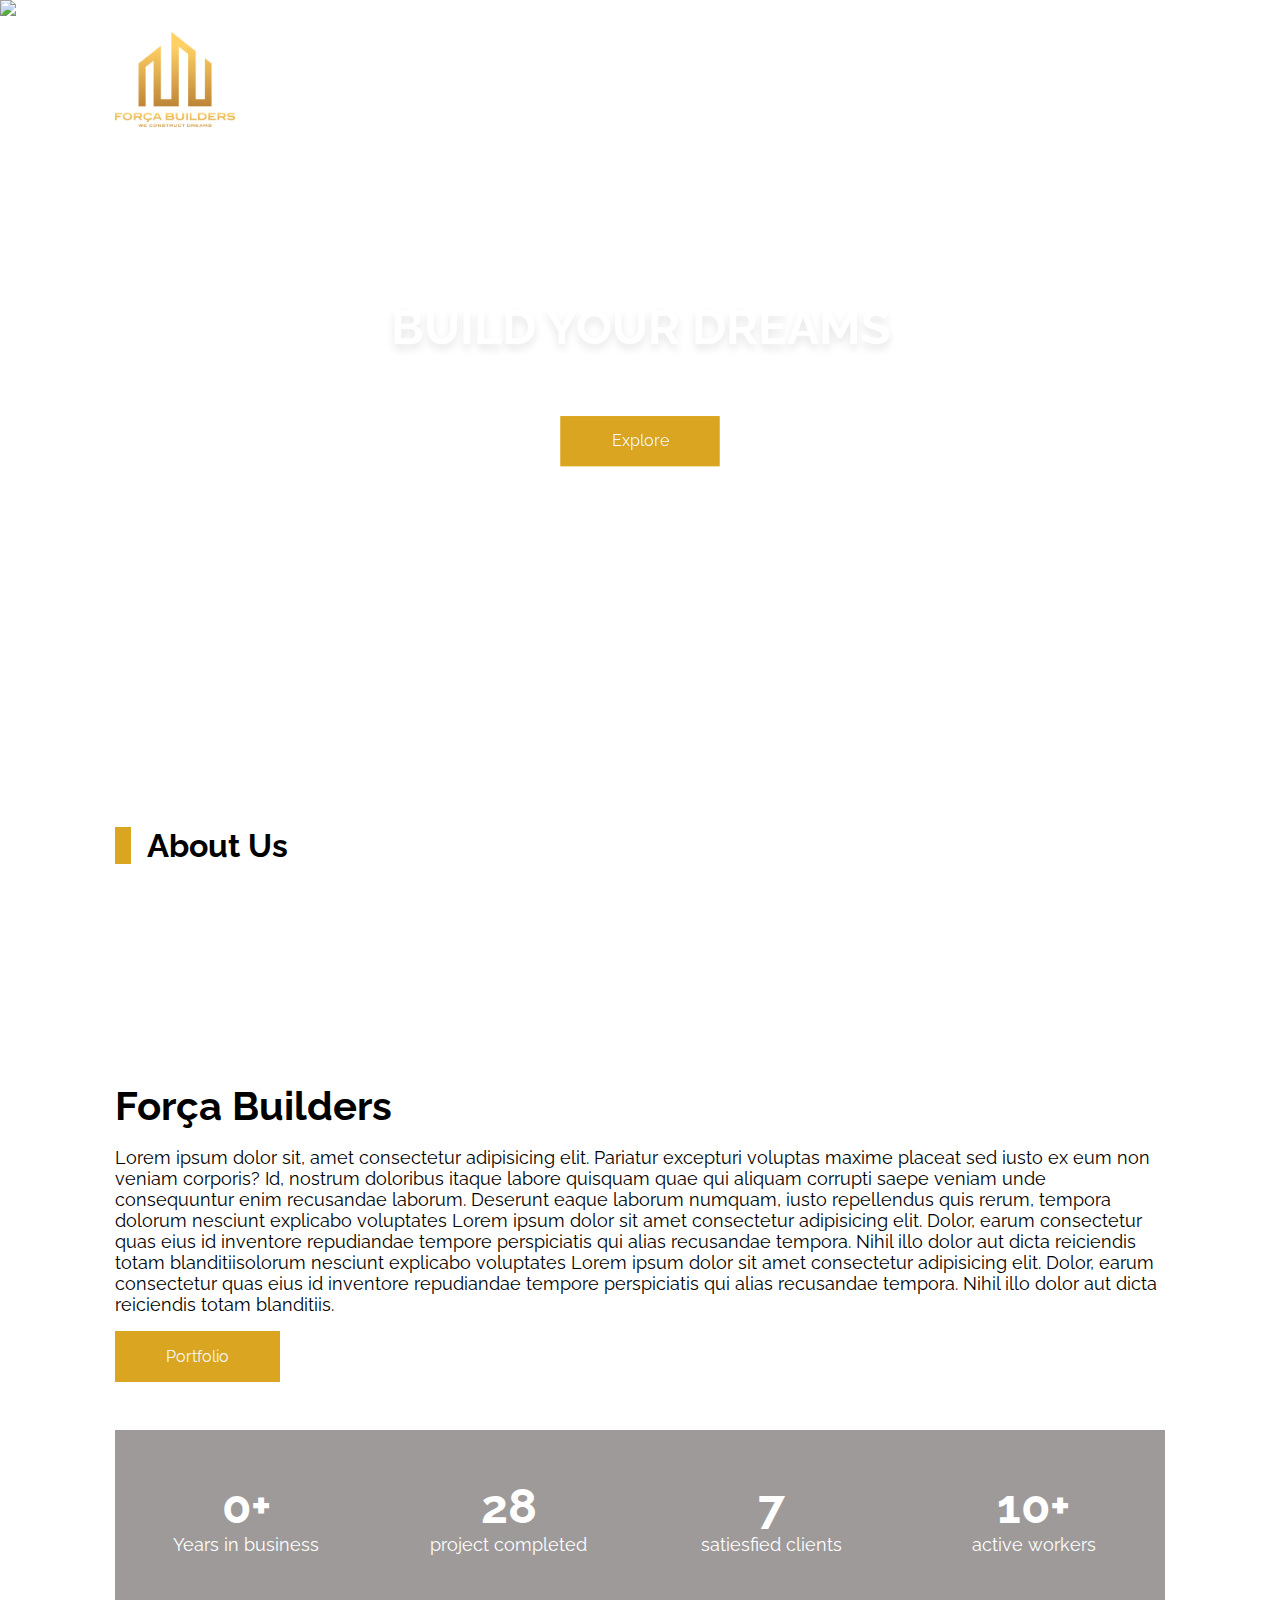
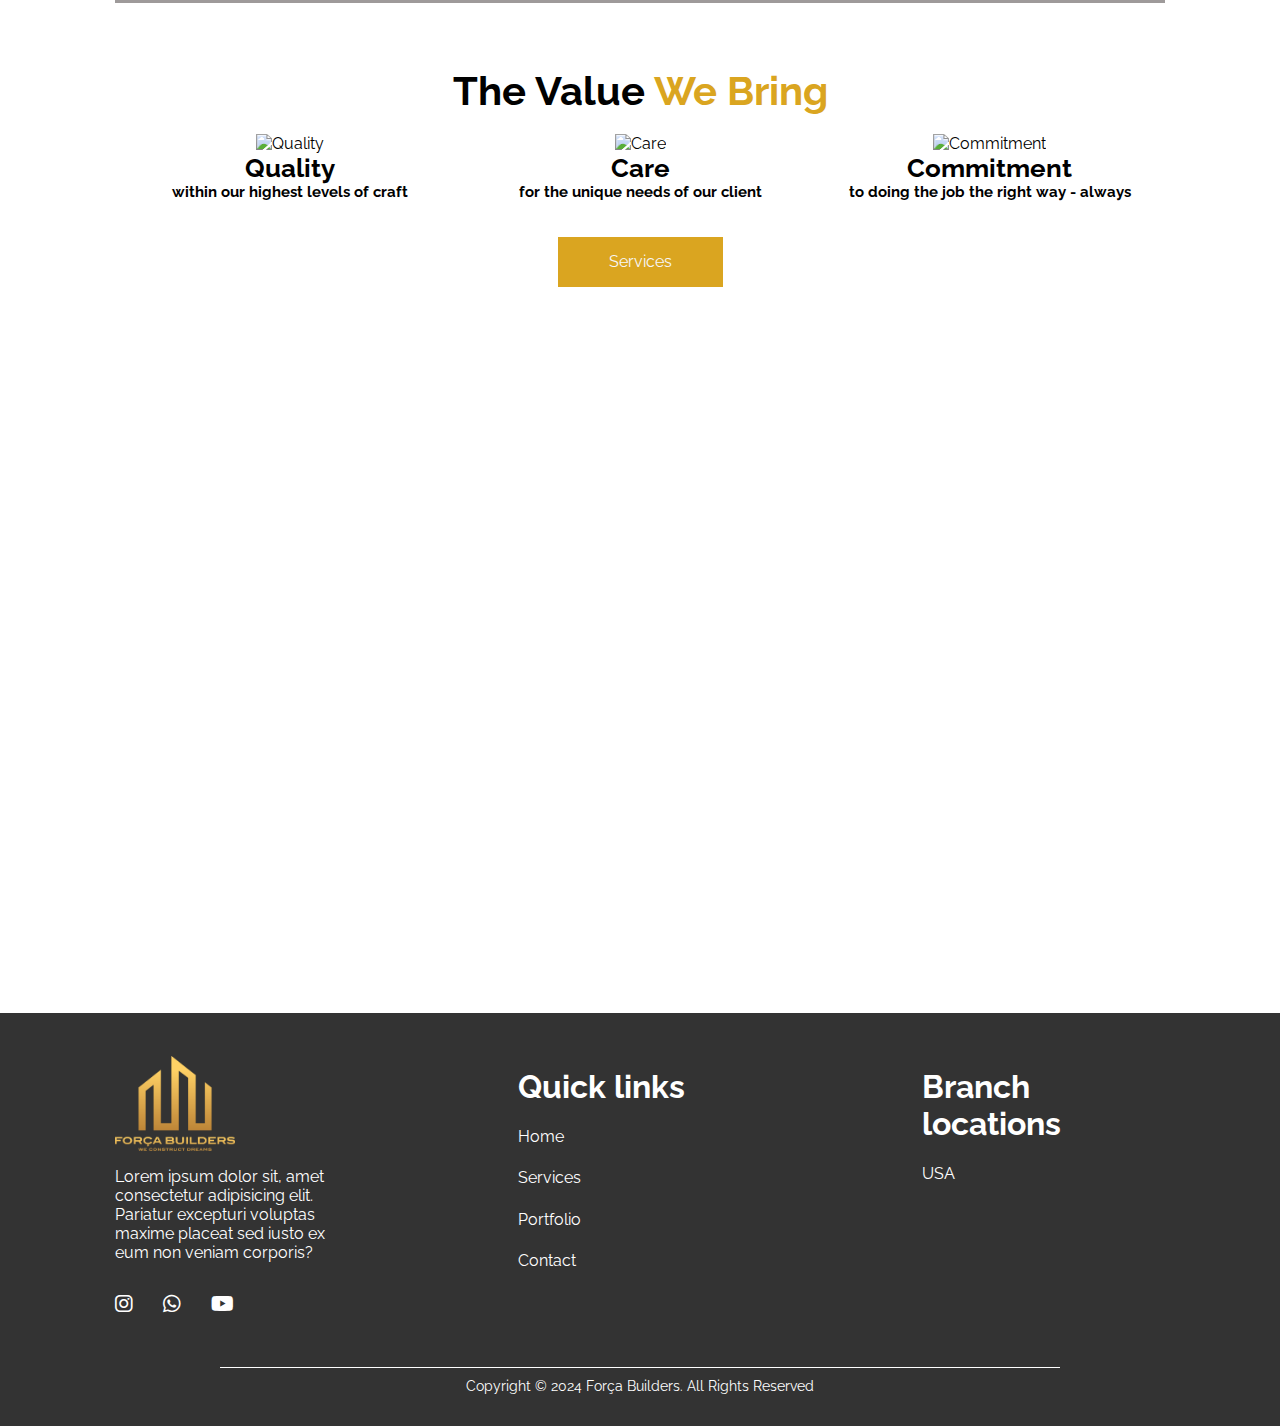
==== index.html @ a5e8ef7a "responsividade contact page" ====
<!DOCTYPE html>
<html lang="en">
<head>
    <meta charset="UTF-8">
    <meta name="viewport" content="width=device-width, initial-scale=1.0">
    <title>ForçaBuilders</title>
    <link rel="stylesheet" href="https://cdnjs.cloudflare.com/ajax/libs/font-awesome/6.5.2/css/all.min.css">
    <link rel="stylesheet" href="/css/main.css">
    <link rel="stylesheet" href="https://cdn.jsdelivr.net/npm/swiper@11/swiper-bundle.min.css"/>
   
</head>
<body>
    <header id="header">

       <div id="menu-bar" class="fas fa-bars"></div>

        <a href="#" class="logo" class="img-logo"><img src="/img/logo transparency (1).png" alt=""></a>

        <nav class="navbar">
           <a href="#home">Home</a>
                <a href="/services/services.html">Services</a>
                <a href="/portifolio/portifolio.html">Portfolio</a>
                <a href="/contact/contact.html">Contact</a>
        </nav>

        


 
        
    </header>

    <section class="home" id="#home">
        <div class="swiper mySwiper container">
            <div class="swiper-wrapper">
                <div class="swiper-slide">
                    <img src="/img/img teste/1.jpg">
                </div>
                <div class="swiper-slide">
                    <img src="/img/img teste/6.jpg">
                </div>
                <div class="swiper-slide">
                    <img src="/img/img teste/7.jpg">
                </div>
                <div class="swiper-slide">
                    <img src="/img/img teste/12.jpg">
                </div>
             </div>
             <div class="swiper-button-prev"></div>
             <div class="swiper-button-next"></div>
        </div>
        <div class="content">
            <h3>build your dreams</h3>
            <p>dicover new places with us</p>
            <a href="/portifolio/portifolio.html" class="btn">Explore</a>
        </div>
    </section>

    <section class="about" id="about">
        <h1 class="heading-about">About Us</h1>
        <div class="rowt">
            <div class="video">
                <video src="img/render video.mp4" loop muted autoplay></video>
            </div>
            <div class="contentWrapper">
             
                    <h2>Força Builders</h2>
                    <p>Lorem ipsum dolor sit, amet consectetur adipisicing elit. Pariatur excepturi voluptas maxime placeat sed iusto ex eum non veniam corporis? Id, nostrum doloribus itaque labore quisquam quae qui aliquam corrupti saepe veniam unde consequuntur enim recusandae laborum. Deserunt eaque laborum numquam, iusto repellendus quis rerum, tempora dolorum nesciunt explicabo voluptates Lorem ipsum dolor sit amet consectetur adipisicing elit. Dolor, earum consectetur quas eius id inventore repudiandae tempore perspiciatis qui alias recusandae tempora. Nihil illo dolor aut dicta reiciendis totam blanditiisolorum nesciunt explicabo voluptates Lorem ipsum dolor sit amet consectetur adipisicing elit. Dolor, earum consectetur quas eius id inventore repudiandae tempore perspiciatis qui alias recusandae tempora. Nihil illo dolor aut dicta reiciendis totam blanditiis.</p>
                    <a href="portifolio/portifolio.html"  class="btn">Portfolio</a>
                </div>
            </div>

                <div id="box2" class="boxabout">
                    <div class="cardbox">
                        <h3><span class="num" data-val="5">0</span>+</h3>
                        <p>Years in business</p>
                    </div>
                    <div class="cardbox">
                        <h3><span class="num" data-val="200">0</span></h3>
                        <p>project completed</p>
                    </div>
                    <div class="cardbox">
                        <h3><span class="num" data-val="50">0</span></h3>
                        <p>satiesfied clients</p>
                    </div>
                    <div class="cardbox">
                        <h3><span class="num" data-val="70">0</span>+</h3>
                        <p>active workers</p>
                    </div>
                </div>
    
           
        </section>
        <section class="value-section">
            <h2>The Value <span>We Bring</span> </h2>
            <div class="value-cards">
                <div class="card">
                    <img src="img/img teste/3.jpg" alt="Quality">
                    <h3>Quality</h3>
                    <p>within our highest levels of craft</p>
                </div>
                <div class="card">
                    <img src="img/img teste/4.jpg" alt="Care">
                    <h3>Care</h3>
                    <p>for the unique needs of our client</p>
                </div>
                <div class="card">
                    <img src="img/img teste/10.jpg" alt="Commitment">
                    <h3>Commitment</h3>
                    <p>to doing the job the right way - always</p>
                </div>
            </div>
            <a href="services/services.html" class="btn">Services</a>
        </section>
        <!--- -->
        <section class="portfolio-home">
            <div class="image-portifolio">
                <iframe width="500" height="315" src="https://www.youtube.com/embed/5F-B6vO_lBU?si=1srI6j9J4C1KNsIy" title="YouTube video player" frameborder="0" allow="accelerometer; autoplay; clipboard-write; encrypted-media; gyroscope; picture-in-picture; web-share" referrerpolicy="strict-origin-when-cross-origin" allowfullscreen></iframe>
                <iframe width="500" height="315" src="https://www.youtube.com/embed/5F-B6vO_lBU?si=1srI6j9J4C1KNsIy" title="YouTube video player" frameborder="0" allow="accelerometer; autoplay; clipboard-write; encrypted-media; gyroscope; picture-in-picture; web-share" referrerpolicy="strict-origin-when-cross-origin" allowfullscreen></iframe>
                <iframe width="500" height="315" src="https://www.youtube.com/embed/5F-B6vO_lBU?si=1srI6j9J4C1KNsIy" title="YouTube video player" frameborder="0" allow="accelerometer; autoplay; clipboard-write; encrypted-media; gyroscope; picture-in-picture; web-share" referrerpolicy="strict-origin-when-cross-origin" allowfullscreen></iframe>
            </div>
          </section>
          
    
   
   

  <!---<section class="mid">
        <div class="container">
            <div class="gallery">
                <div class="img-box"></div>
                <div class="img-box"></div>
                <div class="img-box"></div>
               
            </div>
            
        </div>

    </div>

</section> -->  
  
   
<section class="footer">
    <div class="box-container">
    
        <div class="box">
            <img src="/img/logo transparency (1).png" alt="Logo" class="footer-logo">
            <p>Lorem ipsum dolor sit, amet consectetur adipisicing elit.  Pariatur excepturi voluptas maxime placeat sed iusto ex eum non veniam corporis?</p>
            <div class="social-icons">
                <a href="#"><i class="fab fa-instagram"  style='font-size:20px'></i></a>
                <a href="#"><i class="fab fa-whatsapp"  style='font-size:20px'></i></a>
                <a href="#"><i class="fab fa-youtube"  style='font-size:20px'></i></a>
            </div> 
         </div>
         <div class="box">
            <h3>Quick links</h3> 
            <a href="#home">Home</a>
            <a href="/services/services.html">Services</a>
            <a href="/portifolio/portifolio.html">Portfolio</a>
            <a href="/contact/contact.html">Contact</a>
         </div>
         <div class="box">
            <h3>Branch locations</h3> 
            <a href="#">USA</a>
         </div>
    </div>
    <div class="footer-bottom">
        <hr class="footer-divider">
        <p class="footer-credit"> Copyright &copy; 2024 Força Builders. All Rights Reserved </p>
    </div>
    <h1 class=""></h1>
</section>













<script type="module">
    import Swiper from 'https://cdn.jsdelivr.net/npm/swiper@11/swiper-bundle.min.mjs'
    const swiper = new Swiper(".mySwiper", {
    slidesPerView: 1,
    spaceBetween: 50,
    grabCursor: true,
    autoplay: {
        delay: 5000,
        disableOnInteraction: false,
        pauseOnMouseEnter: true,
      },
    slidesPerGroup: 1,
    loop: true,
    pagination: {
      el: ".swiper-pagination",
      clickable: true,
    },
    navigation: {
      nextEl: ".swiper-button-next",
      prevEl: ".swiper-button-prev",
    },
    breakpoints: {
      480: {
        slidesPerView:1,
      },
      600: {
        slidesPerView: 1,
      },
    }
  });
</script>
    <script src="js/script.js"></script>

    
</body>
</html>
---- css/main.css ----
@import url('https://fonts.googleapis.com/css2?family=Raleway:ital,wght@0,100..900;1,100..900&display=swap');

:root{
    --colorprimamry:#daa520;
    --colorwhite: #fff;
}

*{
    font-family: "Raleway", sans-serif;
    padding: 0;
    margin: 0;
    box-sizing: border-box;
    outline: none; border: none;
    text-decoration: none;
   
}

*::selection{
    background: var(--colorprimamry);
    color:var(--colorwhite);
}
body{
    overflow-x: hidden;
}

html{
    
    overflow-x: hidden;
    scroll-padding-top: 6rem;
    scroll-behavior: smooth;
}
.container{
    width: 100%;
    height: 100vh;
    display: flex;
    align-items: center;
    justify-content: center;
}
section{
    padding: 2rem 9%;
    
}
.heading{
    text-align: center;
    padding: 3rem 0;
}
.heading span{
    font-size: 3rem;
    border-radius: .5rem;
    padding: .2rem 1rem;
   
}
.btn{
    display: inline-block;
    margin-top: 1rem;
    background: var(--colorprimamry);
    color: #f7f7f7;
    padding: .8rem 3rem;
    border: .2rem solid var(--colorprimamry);
    cursor: pointer;
}


header{
    position: fixed;
    top: 0; left: 0; right: 0;
    z-index: 1000;
    display: flex;
    align-items: center;
    justify-content: space-between;
    padding: 2rem 9%;
}
header.rolagem{
    background-color: #333;
}
header img{
    width: 120px;
}

header .logo{
    font-size: 1.5rem;
    font-weight: bolder;
    color: var(--colorwhite);
    text-transform: uppercase;
}
header .logo span{
    color: var(--colorprimamry);
}

header .navbar a {
  
    color: var(--colorwhite);
    font-size: 1rem;
    margin: 0.8rem;

}



header .navbar a:hover{
    color: var(--colorprimamry);
}

header .icons i{
    font-size: 1rem;
    color: var(--colorwhite);
    cursor: pointer;
    margin-right: 1rem;
}
header .icons i:hover{
    color: var(--colorprimamry);
}


#menu-bar{
    color: var(--colorwhite);
    border: .1rem solid var(--colorwhite);
    border-radius: .5rem;
    font-size: 2rem;
    padding: .5rem 1.2rem ;
    cursor: pointer;
    display: none;
  
}

.home{
    width: 100%;
    /*height: 85vh;*/
    display: flex;
    align-items: center;
    justify-content: center;
    flex-flow: column;
    position: relative;
    z-index: 0 ;
    margin: 0;
    padding: 0;
}
.home .content{
    position: absolute; 
    top: 50%; 
    left: 50%;
    transform: translate(-50%, -50%);
    text-align: center;
    z-index: 1;
}
.home .content h3{
    font-size: 3rem;
    color: var(--colorwhite);
    text-transform: uppercase ;
    text-shadow: 0 .3rem .5rem rgba(0,0,0,.1);
}
.home .content p{
    font-size: 1.5rem;
    color: var(--colorwhite);
   padding: .5rem 0;
}

.swiper{
    width: 100vw;
    height: 85vh;
    margin: 0;
    padding: 0;
    position: relative;
    box-sizing: border-box; 
    z-index: -1;
}

.swiper-wrapper{
    display: flex;
}

.swiper-slide {
    width: 100vw;
    max-height:85vh;
    display: flex;
    justify-content: center;
    align-items: center; 
}

.swiper-slide img {
    width: 100%; 
    height: auto; 
    object-fit: cover;
    display: block;
}

.swiper-button-prev, .swiper-button-next {
    border-radius: 50%; 
    width: 50px; 
    height: 50px; 
    display: flex;
    justify-content: center;
    align-items: center;
    z-index: 10; 
}

.swiper-button-prev::after, .swiper-button-next::after {
    font-size: 24px; 
    color: white; 
}


.swiper-button-prev {
    left: 10px; 
}


.swiper-button-next {
    right: 10px;
}

/*.home .foto-container2 img{
    position: absolute;
    top: 0; left: 0; 
    z-index: -1;
    height: 100%;
    width: 100%;
    object-fit: cover;
}

.home .controls{
    padding: 1rem;
    border-radius: 5rem;
    background: rgba(0,0,0,.3);
    margin-top: 5rem;
}
.home .controls .pic-btn{
    height: 1rem;
    width:1rem;
    display: inline-block;
    border-radius: 50%;
    background: var(--colorwhite);
    cursor: pointer;
    margin:0 .5rem ;
  

}
.home .controls .pic-btn.active{
   background: var(--colorprimamry); 
}*/

swiper{
    height: 500px;
}


/*section2*/
.about{
    margin-top: 30px;
}

.about .heading-about{
    margin-bottom: 1rem;
    padding-left: 1rem;
    border-left: 1rem solid var(--colorprimamry);

}

.rowt{
    display: flex;
    justify-content: center;
    flex-wrap: wrap;
    gap: 3rem;  
}
.rowt .video{
    flex: 1 1 41rem;
}
.rowt .video video{
    width: 100%;
}
.contentWrapper{
    flex: 1 1 31rem;
}
.contentWrapper h2{
    font-size: 2.5rem;
}
.contentWrapper p{
    font-size: 18px;
    margin-top: 18px;
}
.boxabout{
    margin-top: 3rem;
    display: grid;
    grid-template-columns: repeat(4, 1fr) ;
    align-items: center;
    
}
.boxabout .cardbox{
    text-align: center;
    background: #9e9a9a;
    padding: 3rem 3rem;
    color: var(--colorwhite);
}
.cardbox h3{
    font-size: 3rem;

}
.cardbox p{
    font-size: 18px;
}
/*galeria home*/
.mid{
    height: 100vh;
}
.gallery{
    display: flex;
    align-items: center;
    justify-content: center;
    margin-bottom: 400px;
}
.btn2 {
    display: inline-block;
    margin-top: 20px; /* Espaço acima do botão */
    padding: 10px 20px;
    background: var(--colorprimamry);
    color: #f7f7f7;
    padding: .8rem 3rem;
    border: .2rem solid var(--colorprimamry);
    text-decoration: none;
    
}

.img-box{
    width: 400px;
    height: 400px;
    margin: 10px;
    border-radius: 15px;
    background: url(/img/img\ teste/11.jpg);
    background-size: cover;
    background-position: center;
    transition: width 0.5s, opacity 0.5s;
}
.img-box:nth-child(2){
    background: url(/img/img\ teste/13.jpg);
    background-size: cover;
    background-position: center;
}
.img-box:nth-child(3){
    background: url(/img/img\ teste/14.jpg);
    background-size: cover;
    background-position: center;
}
.img-box:hover{
    width: 600px;
    cursor: pointer;
}
/* section 5 */
.value-section {
    text-align: center;
  }
  
  .value-section h2{
    font-size: 2.5rem;
  }
  .value-section h2 span{
    color: var(--colorprimamry);
  }
  .value-cards {
    display: flex;
    justify-content: space-between;
    align-items: center;
    justify-content: center;
    margin: 20px 0;
  }
 
  
  .card {
    flex: 1; 
    text-align: center;
  }
  
  .card img {
    width: 450px; 
  }
  .card h3{
    font-size: 26px;
  }
  .card p{
    font-size: 15px;
    font-weight: bold;
  }


.contact .row{
    display: flex;
    flex-wrap: wrap-reverse;
    gap: 1rem;
    align-items: center;
}
.contact .row form{
    flex: 1 1 40rem;
    padding: 2rem 2.5rem;
    box-shadow: 0 .5rem 1.5rem rgba(0,0,0,.1);
    border: .1rem solid rgba(0,0,0,.1);
    background: var(--colorwhite);
    border-radius: .5rem;

}

.portfolio-home {
    text-align: center; 
  }
  
  .image-portifolio {
    display: flex;
    flex-wrap: wrap; 
    justify-content: center; 
  }
  
  .image-portifolio img {
    width: 30%; 
    margin: 10px; 
    
}

/*.contact .row .image{
    flex: 1 1 40rem;
    
}
.contact .row .image img{
    width: 100%;
    
}*/
.contact .row form .box{
    padding: 1rem;
    font-size: 1rem;
    color: #333;
    text-transform: none;
    border: .1rem solid rgba(0,0,0,.1);
    border-radius: .5rem;
    margin: .7rem 0;
    width: 50%;
}
.contact .row form .box:focus{
    border-color: var(--colorprimamry);
}
.contact .row form textarea{
    height: 15rem;
    resize: none;
}
.footer{
    background: #333;

}

.footer .box-container{
    display: flex;
    justify-content: space-between;
    gap: 10rem;
    
}

.footer .box-container .box{
    padding: .7rem 0;
    flex: 1 1 25rem;
}

.footer-logo {
    width: 120px;
    height: auto;
}

.footer .box-container .box h3{
    font-size: 2rem;
    padding: .7rem 0;
    color: var(--colorwhite);
}
.footer .box-container .box p{
    font-size: 1rem;
    padding: .7rem 0;
    color: var(--colorwhite);
}
.footer .box-container .box a{
    display: block;
    font-size: 1rem;
    padding: .7rem 0;
    color: var(--colorwhite);
}
.footer .box-container .box a:hover{
    color: var(--colorprimamry);
    text-decoration: underline;
}

.footer .box-container .box .social-icons{
    display:flex;
    align-items: center;
    gap:30px;
    margin-top: 10px;
}

.footer-bottom {
    margin-top: 20px;
    padding-top: 10px;
}

.footer-divider {
    border: 0;
    border-top: 1px solid;
    color:var(--colorwhite);
    margin: 0 auto; 
    width: 80%; 
}

.footer-credit {
    margin-top: 10px;
    font-size: 14px; 
    color:var(--colorwhite);
    text-align: center; 
}





@media (max-width:1200px){
    html{
    font-size: 70%;
    }
    .swiper{
        height: auto;
    }
}

@media (max-width:991px){
    header{
        padding: 2rem;
    }
    section{
        padding: 2rem;
    }
    .rowt{
        grid-template-columns:1fr ;
        grid-gap:50px;
        
    }
    .rowt .contentWrapper{
        padding-left: 0;
    }

    .card img {
        width: 32vw; 
      }
   
}
@media (max-width:768px){
    #menu-bar{
        display: initial;
    }
    header .navbar{
        position: absolute;
        top: 100%; right: 0; left: 0;
        background: #333;
        border-top: .1rem solid rgba(255, 255, 255, .2);
        padding: 1rem 2rem;
        clip-path: polygon(0 0, 100% 0, 100% 0, 0 0);
    }
    header .navbar.active{
        clip-path: polygon(0 0, 100% 0, 100% 100%, 0 100%);
    }
    header .navbar a{
        display: block;
        border-radius: .5rem;
        padding: 1.5rem;
        margin: 1.5rem 0;
        
    }
    
    header{
        justify-content: space-between;
    }

    .about{
        margin-left:0;
    }
    .about .heading-about{
        margin-left: 25px;
    }
    .rowt{
        width: 90%;
        margin-left: 25px;
    }
    .rowt .contentWrapper{
        text-align: center;
    }
    .rowt .contentWrapper h2{
        font-size: 30px;
        padding-bottom:20px;
    
    }
    .rowt .contentWrapper p{
        line-height: 24px;
        text-align: start;
    }

    .boxabout{
        grid-template-columns: 1fr;
        width: 350px;
        row-gap: 1em;
        margin:0 auto;
        margin-top: 20px;
    }

    .gallery{
        display: grid;
        width: 100%;
        background-size: cover;
        background-position: center;
    }
    .value-cards {
        flex-direction: column; 
    }
    .card img {
         width: 350px; 
    }

    
}

@media (max-width: 600px){
    .footer .box-container{
        display: block;
        text-align: center;
    }

    .footer .box-container .box .social-icons{
        justify-content: center;
    }
}

@media (max-width:450px){
    html{
        font-size: 70%;
    }
    .heading span{
        font-size: 2.5rem;
    }

    header img{
        width: 12vw;

    }

    .home .content h3{
        font-size: 2rem ;
    }
    .home .content p{
        font-size: 16px;
    }

    .rowt .contentWrapper span.textWrapper{
        font-size: 18px;
    }
    .rowt .contentWrapper h2{
        
        font-size: 25px;
    
    }
    .rowt .contentWrapper p{
        font-size: 15px;
        line-height: 22px;
    }

    .boxabout .cardbox{
        padding: 1rem ;

    }
    .cardbox h3{
        font-size: 2rem;
    
    }
    .cardbox p{
        font-size: 18px;
    }

}
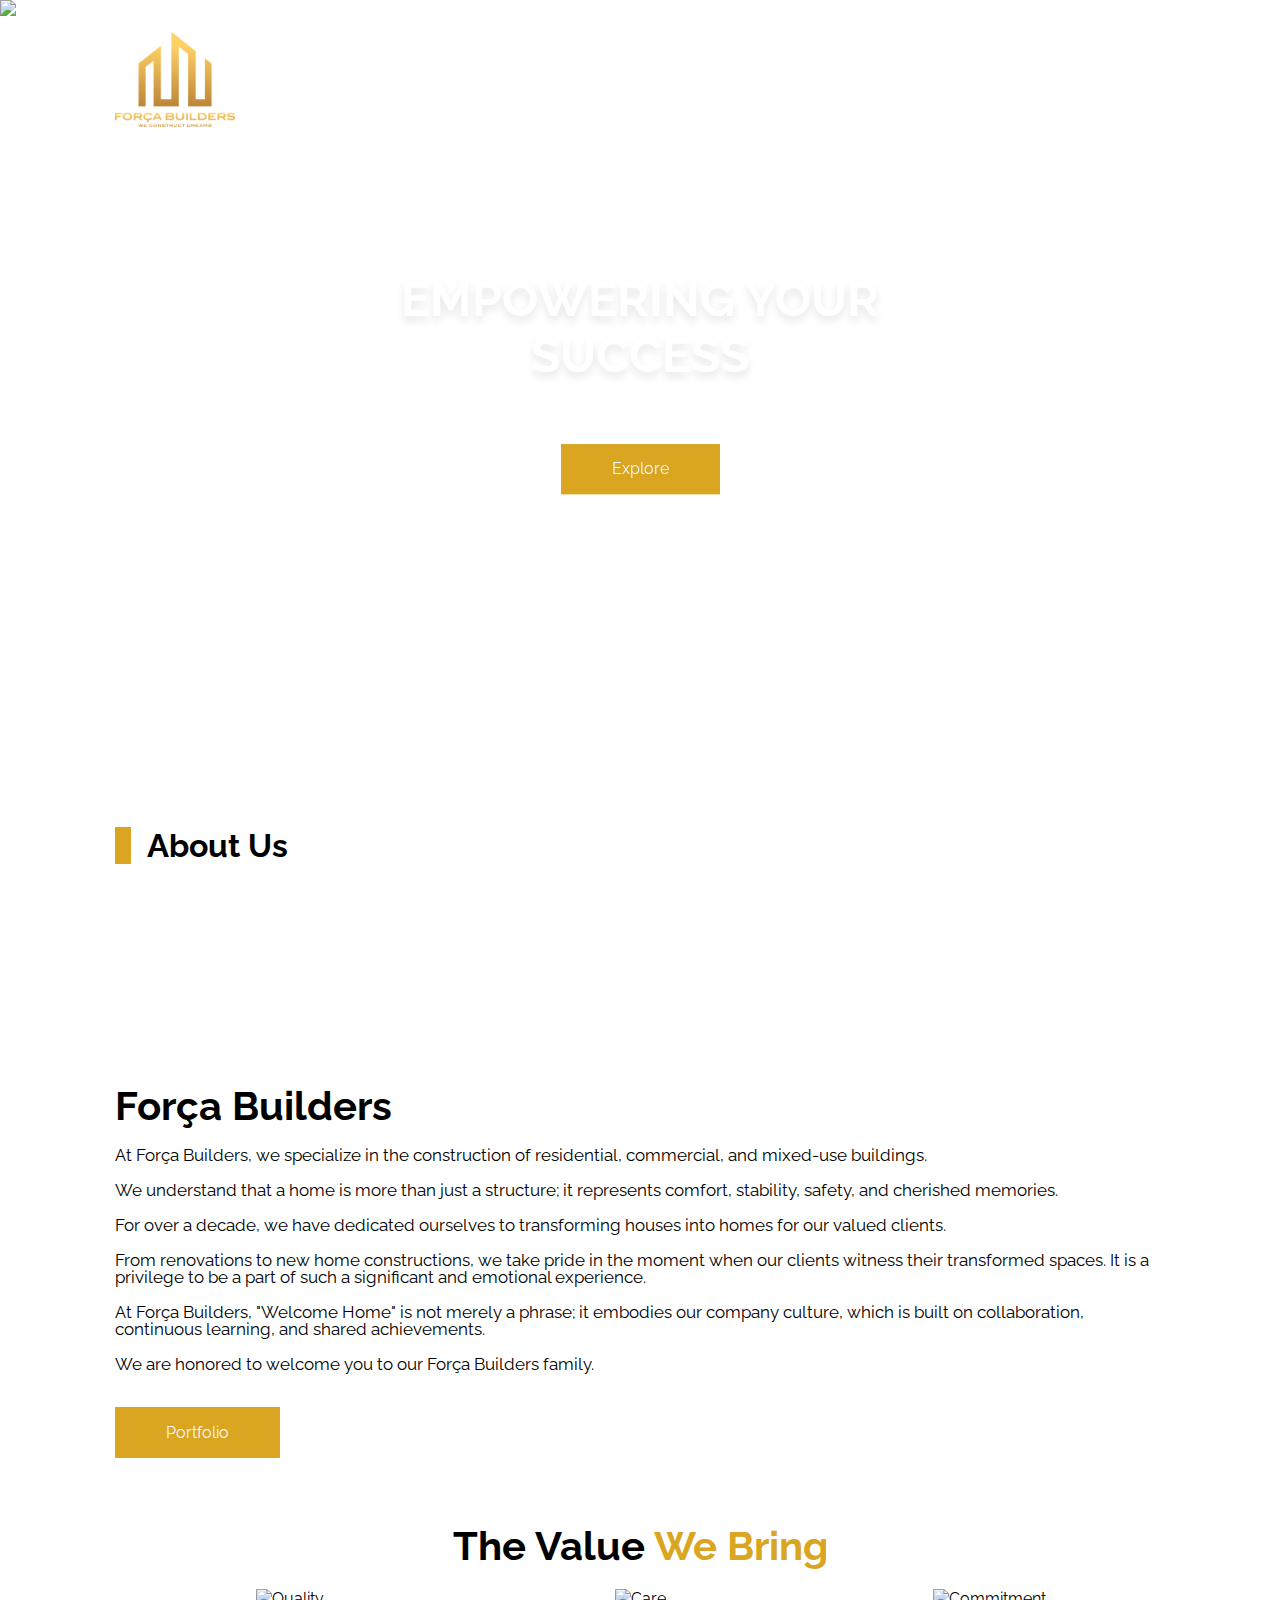
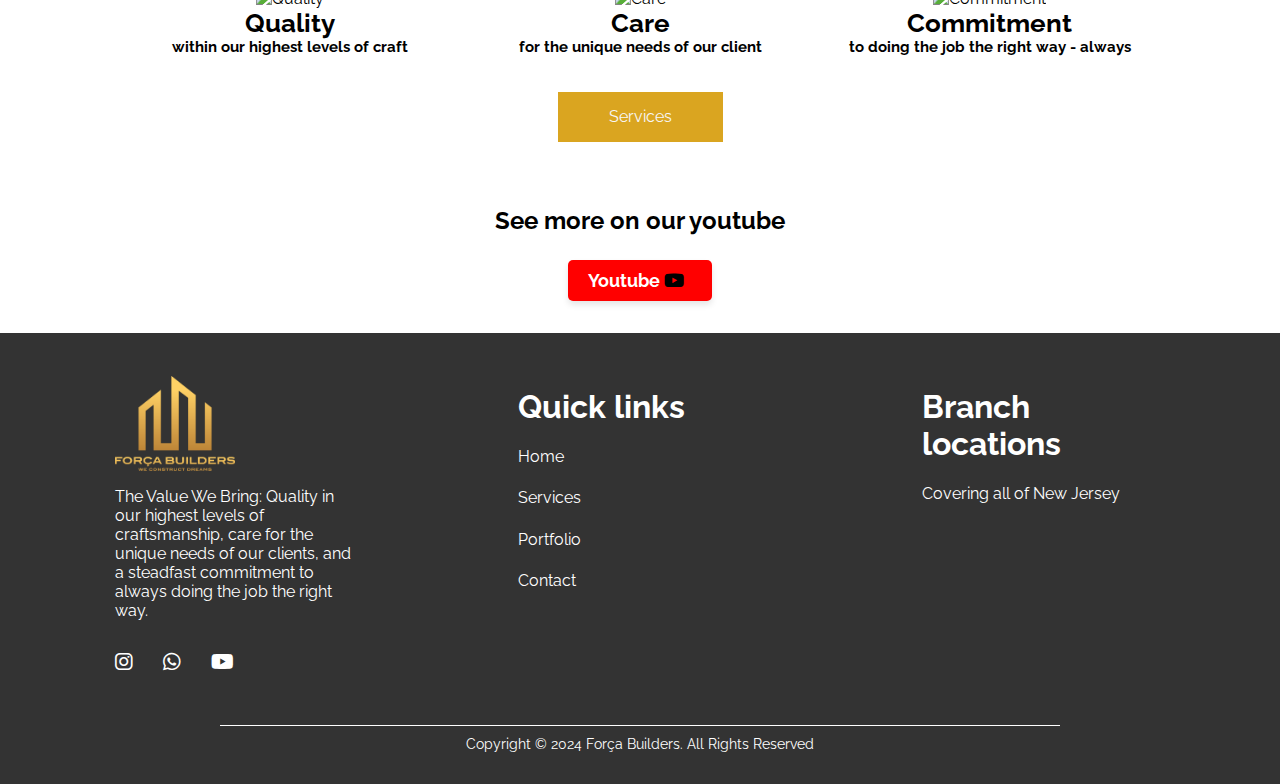
==== commit ca0baaa1: "commit" ====
--- a/index.html
+++ b/index.html
@@ -4,6 +4,7 @@
     <meta charset="UTF-8">
     <meta name="viewport" content="width=device-width, initial-scale=1.0">
     <title>ForçaBuilders</title>
+    <link rel="stylesheet" href="css/animate.css">
     <link rel="stylesheet" href="https://cdnjs.cloudflare.com/ajax/libs/font-awesome/6.5.2/css/all.min.css">
     <link rel="stylesheet" href="/css/main.css">
     <link rel="stylesheet" href="https://cdn.jsdelivr.net/npm/swiper@11/swiper-bundle.min.css"/>
@@ -49,49 +50,44 @@
              <div class="swiper-button-prev"></div>
              <div class="swiper-button-next"></div>
         </div>
-        <div class="content">
-            <h3>build your dreams</h3>
+        <div class="content ">
+            <h3>Empowering Your Success</h3>
             <p>dicover new places with us</p>
-            <a href="/portifolio/portifolio.html" class="btn">Explore</a>
+            <a href="/portifolio/portifolio.html" class="btn wow fadeInUp delay-03s">Explore</a>
         </div>
     </section>
 
     <section class="about" id="about">
         <h1 class="heading-about">About Us</h1>
         <div class="rowt">
-            <div class="video">
+            <div class="video wow fadeInUp delay-05s">
                 <video src="img/render video.mp4" loop muted autoplay></video>
             </div>
             <div class="contentWrapper">
              
                     <h2>Força Builders</h2>
-                    <p>Lorem ipsum dolor sit, amet consectetur adipisicing elit. Pariatur excepturi voluptas maxime placeat sed iusto ex eum non veniam corporis? Id, nostrum doloribus itaque labore quisquam quae qui aliquam corrupti saepe veniam unde consequuntur enim recusandae laborum. Deserunt eaque laborum numquam, iusto repellendus quis rerum, tempora dolorum nesciunt explicabo voluptates Lorem ipsum dolor sit amet consectetur adipisicing elit. Dolor, earum consectetur quas eius id inventore repudiandae tempore perspiciatis qui alias recusandae tempora. Nihil illo dolor aut dicta reiciendis totam blanditiisolorum nesciunt explicabo voluptates Lorem ipsum dolor sit amet consectetur adipisicing elit. Dolor, earum consectetur quas eius id inventore repudiandae tempore perspiciatis qui alias recusandae tempora. Nihil illo dolor aut dicta reiciendis totam blanditiis.</p>
+                    <p>
+                        <p>At Força Builders, we specialize in the construction of residential, commercial, and mixed-use buildings.</p>
+
+                        <p>We understand that a home is more than just a structure; it represents comfort, stability, safety, and cherished memories.</p>
+                        
+                        <p>For over a decade, we have dedicated ourselves to transforming houses into homes for our valued clients.</p> 
+                        
+                        <p>From renovations to new home constructions, we take pride in the moment when our clients witness their transformed spaces. It is a privilege to be a part of such a significant and emotional experience.</p>
+                        
+                        <p>At Força Builders, "Welcome Home" is not merely a phrase; it embodies our company culture, which is built on collaboration, continuous learning, and shared achievements.</p> 
+                        
+                       <p>We are honored to welcome you to our Força Builders family.</p> 
+                    </p>
                     <a href="portifolio/portifolio.html"  class="btn">Portfolio</a>
                 </div>
             </div>
 
-                <div id="box2" class="boxabout">
-                    <div class="cardbox">
-                        <h3><span class="num" data-val="5">0</span>+</h3>
-                        <p>Years in business</p>
-                    </div>
-                    <div class="cardbox">
-                        <h3><span class="num" data-val="200">0</span></h3>
-                        <p>project completed</p>
-                    </div>
-                    <div class="cardbox">
-                        <h3><span class="num" data-val="50">0</span></h3>
-                        <p>satiesfied clients</p>
-                    </div>
-                    <div class="cardbox">
-                        <h3><span class="num" data-val="70">0</span>+</h3>
-                        <p>active workers</p>
-                    </div>
-                </div>
+            
     
            
         </section>
-        <section class="value-section">
+        <section class="value-section wow fadeInUp delay-05s">
             <h2>The Value <span>We Bring</span> </h2>
             <div class="value-cards">
                 <div class="card">
@@ -113,11 +109,13 @@
             <a href="services/services.html" class="btn">Services</a>
         </section>
         <!--- -->
-        <section class="portfolio-home">
-            <div class="image-portifolio">
-                <iframe width="500" height="315" src="https://www.youtube.com/embed/5F-B6vO_lBU?si=1srI6j9J4C1KNsIy" title="YouTube video player" frameborder="0" allow="accelerometer; autoplay; clipboard-write; encrypted-media; gyroscope; picture-in-picture; web-share" referrerpolicy="strict-origin-when-cross-origin" allowfullscreen></iframe>
-                <iframe width="500" height="315" src="https://www.youtube.com/embed/5F-B6vO_lBU?si=1srI6j9J4C1KNsIy" title="YouTube video player" frameborder="0" allow="accelerometer; autoplay; clipboard-write; encrypted-media; gyroscope; picture-in-picture; web-share" referrerpolicy="strict-origin-when-cross-origin" allowfullscreen></iframe>
-                <iframe width="500" height="315" src="https://www.youtube.com/embed/5F-B6vO_lBU?si=1srI6j9J4C1KNsIy" title="YouTube video player" frameborder="0" allow="accelerometer; autoplay; clipboard-write; encrypted-media; gyroscope; picture-in-picture; web-share" referrerpolicy="strict-origin-when-cross-origin" allowfullscreen></iframe>
+        <section class="portfolio-home wow fadeInUp delay-05s">
+            <div class="Youtube Channel">
+              <h2> See more on our youtube</h2>
+                <div class="buttonYT">
+                    <a href="https://www.youtube.com/@forcabuilders" target="_blank">Youtube</a>
+                    <a href="https://www.youtube.com/@forcabuilders" target="_blank"></a><i class="fab fa-youtube"></i></a>
+                </div>
             </div>
           </section>
           
@@ -125,20 +123,6 @@
    
    
 
-  <!---<section class="mid">
-        <div class="container">
-            <div class="gallery">
-                <div class="img-box"></div>
-                <div class="img-box"></div>
-                <div class="img-box"></div>
-               
-            </div>
-            
-        </div>
-
-    </div>
-
-</section> -->  
   
    
 <section class="footer">
@@ -146,11 +130,11 @@
     
         <div class="box">
             <img src="/img/logo transparency (1).png" alt="Logo" class="footer-logo">
-            <p>Lorem ipsum dolor sit, amet consectetur adipisicing elit.  Pariatur excepturi voluptas maxime placeat sed iusto ex eum non veniam corporis?</p>
+            <p>The Value We Bring: Quality in our highest levels of craftsmanship, care for the unique needs of our clients, and a steadfast commitment to always doing the job the right way.</p>
             <div class="social-icons">
-                <a href="#"><i class="fab fa-instagram"  style='font-size:20px'></i></a>
-                <a href="#"><i class="fab fa-whatsapp"  style='font-size:20px'></i></a>
-                <a href="#"><i class="fab fa-youtube"  style='font-size:20px'></i></a>
+                <a href="https://www.instagram.com/forcabuilders/"><i class="fab fa-instagram"  style='font-size:20px'></i></a>
+                <a href="https://wa.me/19734495343?"><i class="fab fa-whatsapp"  style='font-size:20px'></i></a>
+                <a href="https://www.youtube.com/@forcabuilders"><i class="fab fa-youtube"  style='font-size:20px'></i></a>
             </div> 
          </div>
          <div class="box">
@@ -162,7 +146,7 @@
          </div>
          <div class="box">
             <h3>Branch locations</h3> 
-            <a href="#">USA</a>
+            <a href="https://maps.app.goo.gl/ru8jhT1Wovs2jPSW6">Covering all of New Jersey</a>
          </div>
     </div>
     <div class="footer-bottom">
@@ -181,7 +165,9 @@
 
 
 
-
+<script type="text/javascript" src="js/jquery-1.12.4.min.js"></script>
+<script type="text/javascript" src="js/wow.min.js"></script>
+<script type="text/javascript" src="js/modernizr-3.5.0.min.js"></script>
 
 
 <script type="module">
@@ -216,7 +202,7 @@
   });
 </script>
     <script src="js/script.js"></script>
-
+    <script>new WOW().init();</script>
     
 </body>
 </html>--- a/css/main.css
+++ b/css/main.css
@@ -275,8 +275,10 @@
     font-size: 2.5rem;
 }
 .contentWrapper p{
-    font-size: 18px;
+    font-size: 17px;
     margin-top: 18px;
+    line-height: 1;
+    
 }
 .boxabout{
     margin-top: 3rem;
@@ -405,6 +407,7 @@
     display: flex;
     flex-wrap: wrap; 
     justify-content: center; 
+    gap:3rem;
   }
   
   .image-portifolio img {
@@ -511,6 +514,44 @@
 
 
 
+.Youtube\ Channel h2 {
+    font-size: 24px;
+    margin-bottom: 20px;
+}
+
+.buttonYT {
+    margin-top: 25px;
+    display: inline-block;
+    padding: 10px 20px;
+    background-color: #FF0000; 
+    color: white;
+    font-size: 18px;
+    font-weight: bold;
+    border-radius: 5px;
+    box-shadow: 0 4px 6px rgba(0, 0, 0, 0.1);
+    transition: background-color 0.3s ease, box-shadow 0.3s ease;
+    cursor: pointer;
+}
+.buttonYT a{
+    text-decoration: none;
+    color: #FFF;
+}
+.buttonYT:hover {
+    background-color: #cc0000; 
+    box-shadow: 0 6px 10px rgba(0, 0, 0, 0.2);
+}
+
+.buttonYT:active {
+    background-color: #990000;
+    box-shadow: 0 2px 4px rgba(0, 0, 0, 0.1);
+}
+.buttonYT i {
+    margin-right: 8px; 
+    color: #000;
+}
+
+
+
 
 @media (max-width:1200px){
     html{
@@ -545,6 +586,7 @@
 @media (max-width:768px){
     #menu-bar{
         display: initial;
+        margin-right: -2.4rem;
     }
     header .navbar{
         position: absolute;
@@ -564,9 +606,9 @@
         margin: 1.5rem 0;
         
     }
-    
-    header{
-        justify-content: space-between;
+    header .logo{
+        display:block;
+        margin:0 auto;
     }
 
     .about{
@@ -608,10 +650,21 @@
     }
     .value-cards {
         flex-direction: column; 
-    }
+        
+    }
+    
     .card img {
          width: 350px; 
     }
+    .value-cards .card h3,p{
+        margin-top: 9px;
+        margin-bottom: 15px;
+    }
+    .content h3{
+        margin-top: 90px;
+    }
+   
+
 
     
 }
@@ -636,7 +689,7 @@
     }
 
     header img{
-        width: 12vw;
+        width: 20vw;
 
     }
 
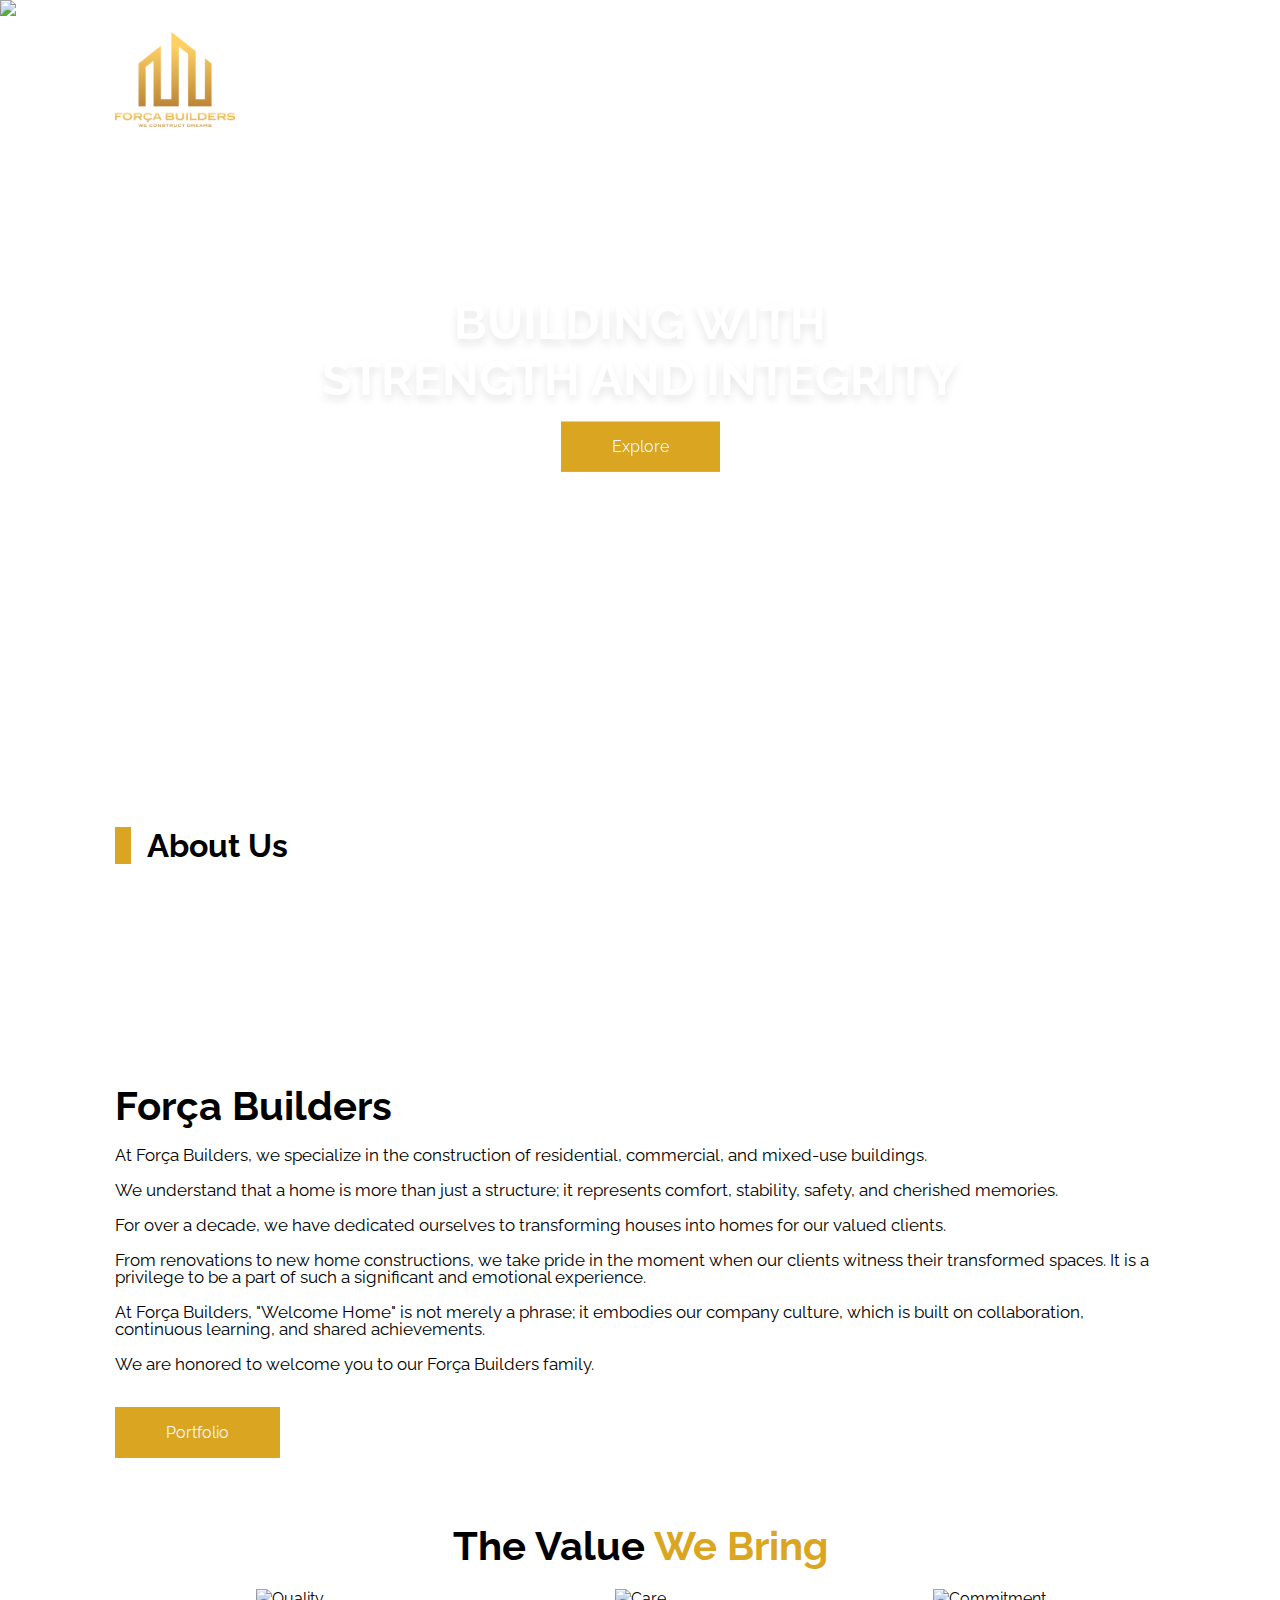
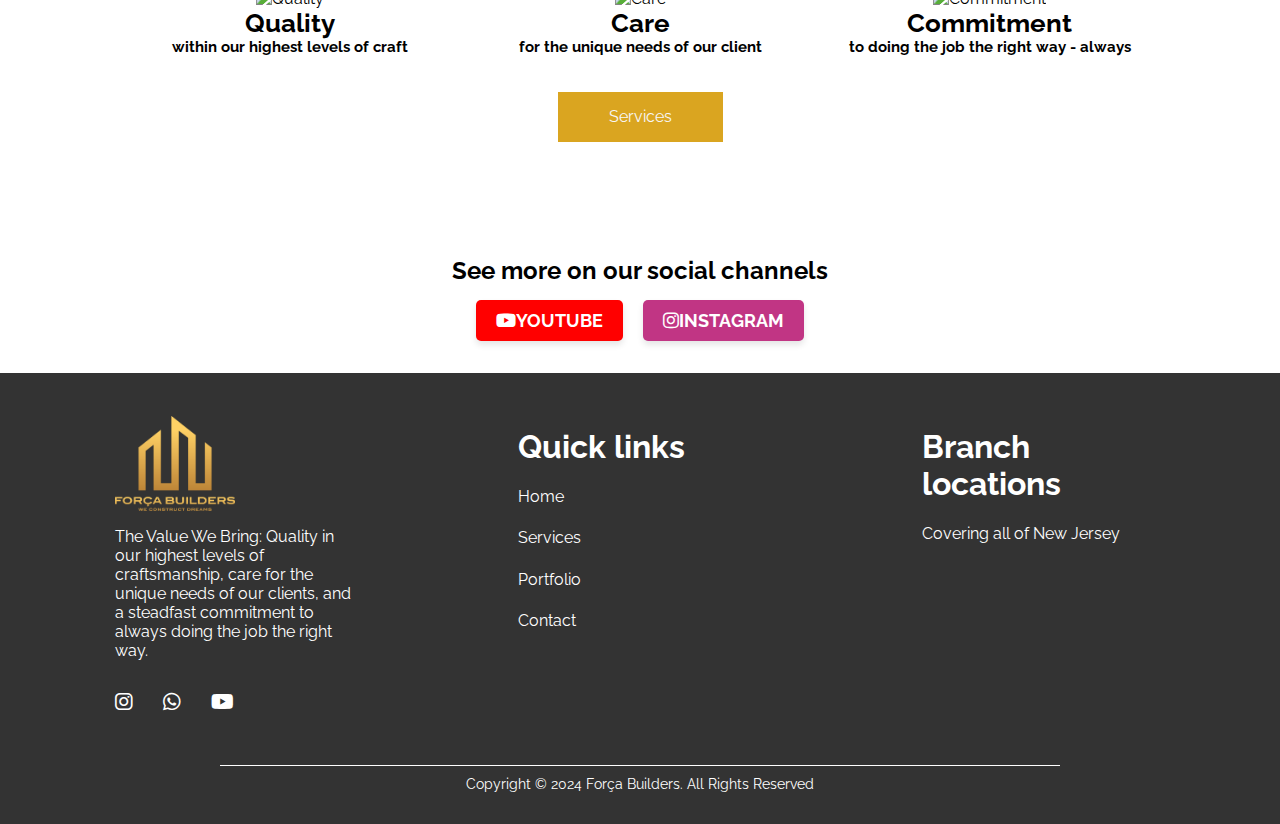
==== commit fd588f92: "commit final2" ====
--- a/index.html
+++ b/index.html
@@ -35,24 +35,24 @@
         <div class="swiper mySwiper container">
             <div class="swiper-wrapper">
                 <div class="swiper-slide">
-                    <img src="/img/img teste/1.jpg">
-                </div>
-                <div class="swiper-slide">
-                    <img src="/img/img teste/6.jpg">
-                </div>
-                <div class="swiper-slide">
-                    <img src="/img/img teste/7.jpg">
-                </div>
-                <div class="swiper-slide">
-                    <img src="/img/img teste/12.jpg">
+                    <img src="/img/img teste/ft1.png">
+                </div>
+                <div class="swiper-slide">
+                    <img src="/img/img teste/ft2.png">
+                </div>
+                <div class="swiper-slide">
+                    <img src="/img/img teste/ft3.png">
+                </div>
+                <div class="swiper-slide">
+                    <img src="/img/img teste/ft4.png">
                 </div>
              </div>
              <div class="swiper-button-prev"></div>
              <div class="swiper-button-next"></div>
         </div>
         <div class="content ">
-            <h3>Empowering Your Success</h3>
-            <p>dicover new places with us</p>
+            <h3>Building with Strength and Integrity</h3>
+            
             <a href="/portifolio/portifolio.html" class="btn wow fadeInUp delay-03s">Explore</a>
         </div>
     </section>
@@ -96,7 +96,7 @@
                     <p>within our highest levels of craft</p>
                 </div>
                 <div class="card">
-                    <img src="img/img teste/4.jpg" alt="Care">
+                    <img src="img/img teste/cozinhahome.jpg" alt="Care">
                     <h3>Care</h3>
                     <p>for the unique needs of our client</p>
                 </div>
@@ -111,13 +111,17 @@
         <!--- -->
         <section class="portfolio-home wow fadeInUp delay-05s">
             <div class="Youtube Channel">
-              <h2> See more on our youtube</h2>
-                <div class="buttonYT">
-                    <a href="https://www.youtube.com/@forcabuilders" target="_blank">Youtube</a>
-                    <a href="https://www.youtube.com/@forcabuilders" target="_blank"></a><i class="fab fa-youtube"></i></a>
-                </div>
-            </div>
-          </section>
+                <h2>See more on our social channels</h2>
+                <div class="social-buttons">
+                    <a href="https://www.youtube.com/@forcabuilders" target="_blank" class="btn5 youtube">
+                        <i class="fab fa-youtube"></i> Youtube
+                    </a>
+                    <a href="https://www.instagram.com/forcabuilders" target="_blank" class="btn5 instagram">
+                        <i class="fab fa-instagram"></i> Instagram
+                    </a>
+                </div>
+            </div>
+        </section>
           
     
    
@@ -177,7 +181,7 @@
     spaceBetween: 50,
     grabCursor: true,
     autoplay: {
-        delay: 5000,
+        delay: 4000,
         disableOnInteraction: false,
         pauseOnMouseEnter: true,
       },
--- a/css/main.css
+++ b/css/main.css
@@ -514,40 +514,62 @@
 
 
 
+.portfolio-home {
+    text-align: center;
+    margin-top: 50px;
+}
+
 .Youtube\ Channel h2 {
+    
     font-size: 24px;
+    color: #333;
     margin-bottom: 20px;
 }
 
-.buttonYT {
-    margin-top: 25px;
-    display: inline-block;
+.social-buttons {
+    margin-top: 15px;
+    display: flex;
+    justify-content: center;
+    gap: 20px; 
+}
+
+.btn5 {
+    display: inline-flex;
+    align-items: center;
     padding: 10px 20px;
-    background-color: #FF0000; 
-    color: white;
     font-size: 18px;
     font-weight: bold;
+    text-transform: uppercase;
+    color: #fff;
     border-radius: 5px;
+    transition: background-color 0.3s ease, box-shadow 0.3s ease;
+    text-decoration: none;
     box-shadow: 0 4px 6px rgba(0, 0, 0, 0.1);
-    transition: background-color 0.3s ease, box-shadow 0.3s ease;
-    cursor: pointer;
-}
-.buttonYT a{
-    text-decoration: none;
-    color: #FFF;
-}
-.buttonYT:hover {
-    background-color: #cc0000; 
-    box-shadow: 0 6px 10px rgba(0, 0, 0, 0.2);
-}
-
-.buttonYT:active {
-    background-color: #990000;
-    box-shadow: 0 2px 4px rgba(0, 0, 0, 0.1);
-}
-.buttonYT i {
+}
+
+.btn i {
     margin-right: 8px; 
     color: #000;
+}
+
+
+.youtube {
+    background-color: #FF0000; 
+}
+
+.youtube:hover {
+    background-color: #cc0000;
+    box-shadow: 0 6px 10px rgba(0, 0, 0, 0.2);
+}
+
+
+.instagram {
+    background-color: #C13584; 
+}
+
+.instagram:hover {
+    background-color: #a02d6c;
+    box-shadow: 0 6px 10px rgba(0, 0, 0, 0.2);
 }
 
 
